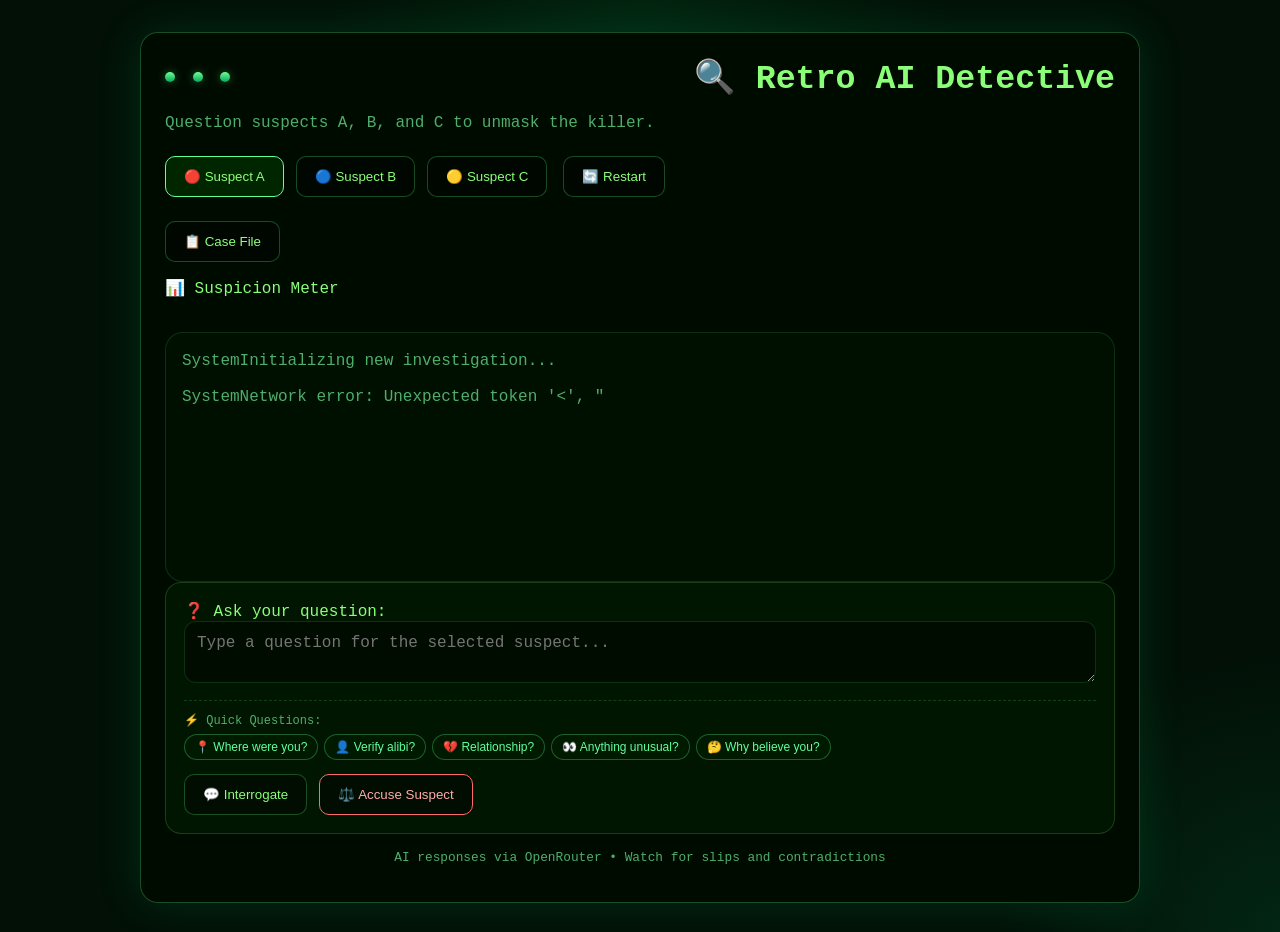
==== frontend/static/index.html @ 3cc5888c "Update project files for deployment" ====
<!DOCTYPE html>
<html lang="en">
<head>
  <meta charset="UTF-8" />
  <meta name="viewport" content="width=device-width, initial-scale=1.0" />
  <title>Retro AI Detective</title>
  <link rel="stylesheet" href="style.css" />
</head>
<body>
  <main class="terminal-shell">
    <section class="terminal-header">
      <div>
        <span class="status-dot"></span>
        <span class="status-dot"></span>
        <span class="status-dot"></span>
      </div>
      <h1>🔍 Retro AI Detective</h1>
      <p>Question suspects A, B, and C to unmask the killer.</p>
    </section>

    <section class="controls">
      <div class="suspect-buttons">
        <button id="suspect-A" class="suspect-button active">🔴 Suspect A</button>
        <button id="suspect-B" class="suspect-button">🔵 Suspect B</button>
        <button id="suspect-C" class="suspect-button">🟡 Suspect C</button>
      </div>
      <button id="restart-button" class="action-button">🔄 Restart</button>
    </section>

    <!-- Case File Panel -->
    <section class="case-file-panel">
      <button id="toggle-case-btn" class="action-button">📋 Case File</button>
      <div id="case-file-content" class="case-file hidden">
        <!-- Case details loaded dynamically -->
      </div>
    </section>

    <!-- Suspicion Meters -->
    <section class="meter-panel">
      <div class="meter-row">
        <span>📊 Suspicion Meter</span>
        <div class="meters" id="meter-container"></div>
      </div>
    </section>

    <!-- Terminal Output -->
    <section class="terminal-screen" id="terminal-output"></section>

    <!-- Question Form -->
    <form id="question-form" class="input-panel">
      <label for="question-input">❓ Ask your question:</label>
      <textarea id="question-input" rows="2" placeholder="Type a question for the selected suspect..."></textarea>
      
      <!-- Quick Questions -->
      <div class="quick-questions">
        <div class="quick-label">⚡ Quick Questions:</div>
        <div class="quick-buttons">
          <button type="button" class="quick-btn" data-question="Where were you at the time of the murder?">📍 Where were you?</button>
          <button type="button" class="quick-btn" data-question="Can anyone verify your alibi?">👤 Verify alibi?</button>
          <button type="button" class="quick-btn" data-question="What was your relationship with the victim?">💔 Relationship?</button>
          <button type="button" class="quick-btn" data-question="Did you see or hear anything unusual?">👀 Anything unusual?</button>
          <button type="button" class="quick-btn" data-question="Why should I believe you?">🤔 Why believe you?</button>
        </div>
      </div>
      
      <div class="input-actions">
        <button type="submit" class="action-button">💬 Interrogate</button>
        <button type="button" id="accuse-button" class="action-button accuse">⚖️ Accuse Suspect</button>
      </div>
    </form>

    <section class="footer-line">
      <p>AI responses via OpenRouter • Watch for slips and contradictions</p>
    </section>
  </main>
  <script src="script.js?v=3"></script>
</body>
</html>
---- frontend/static/style.css ----
* {
  box-sizing: border-box;
}

:root {
  color-scheme: dark;
  --background: #021006;
  --panel: rgba(0, 25, 0, 0.82);
  --text: #8aff77;
  --muted: #4fae6b;
  --border: rgba(82, 230, 121, 0.3);
  --shadow: rgba(46, 255, 108, 0.22);
  --danger: #ff6b6b;
  --accent: #60ff9e;
}

body {
  margin: 0;
  min-height: 100vh;
  font-family: 'Courier New', Courier, monospace;
  background: radial-gradient(circle at top, rgba(12, 255, 118, 0.08), transparent 28%),
    radial-gradient(circle at bottom right, rgba(8, 191, 112, 0.12), transparent 18%),
    radial-gradient(circle at center, rgba(0, 255, 136, 0.04), transparent 25%),
    var(--background);
  color: var(--text);
}

.terminal-shell {
  max-width: 1000px;
  margin: 32px auto;
  padding: 24px;
  background: rgba(0, 12, 0, 0.98);
  border: 1px solid var(--border);
  border-radius: 18px;
  box-shadow: 0 0 48px rgba(0, 255, 150, 0.12);
}

.terminal-header {
  display: flex;
  flex-wrap: wrap;
  align-items: center;
  justify-content: space-between;
  gap: 16px;
  margin-bottom: 24px;
}

.terminal-header h1 {
  margin: 0;
  font-size: clamp(1.8rem, 2.6vw, 2.8rem);
}

.terminal-header p {
  margin: 0;
  color: var(--muted);
}

.status-dot {
  width: 10px;
  height: 10px;
  margin-right: 8px;
  display: inline-block;
  border-radius: 50%;
  background: linear-gradient(180deg, #6cff94, #08a65e);
  box-shadow: 0 0 8px rgba(80, 255, 146, 0.35);
}

.controls,
.meter-panel {
  display: flex;
  flex-wrap: wrap;
  gap: 16px;
  margin-bottom: 24px;
}

.suspect-buttons {
  display: flex;
  gap: 12px;
  flex-wrap: wrap;
}

.suspect-button,
.action-button {
  padding: 12px 18px;
  border: 1px solid var(--border);
  border-radius: 10px;
  background: rgba(0, 0, 0, 0.4);
  color: var(--text);
  cursor: pointer;
  transition: transform 0.12s ease, background 0.18s ease;
}

.suspect-button:hover,
.action-button:hover {
  transform: translateY(-1px);
  background: rgba(0, 35, 0, 0.72);
}

.suspect-button.active {
  border-color: var(--accent);
  background: rgba(0, 40, 0, 0.95);
}

/* CASE FILE - GAME STYLE */
.case-file-panel {
  margin: 16px 0;
}

.case-file {
  background: linear-gradient(135deg, rgba(0, 25, 0, 0.98), rgba(0, 15, 0, 0.95));
  border: 1px solid var(--border);
  border-radius: 12px;
  padding: 0;
  margin-top: 12px;
  max-height: 400px;
  overflow-y: auto;
}

.case-file.hidden {
  display: none;
}

.case-quickfacts {
  display: grid;
  grid-template-columns: repeat(3, 1fr);
  gap: 8px;
  padding: 12px 16px;
  background: rgba(0, 40, 0, 0.6);
  border-bottom: 1px solid var(--border);
}

.quickfact {
  display: flex;
  align-items: center;
  gap: 8px;
}

.quickfact .icon {
  font-size: 1.3rem;
}

.quickfact .label {
  font-size: 0.6rem;
  color: var(--muted);
  text-transform: uppercase;
}

.quickfact .value {
  font-size: 0.9rem;
  font-weight: bold;
  color: var(--text);
}

.case-sections {
  padding: 8px;
}

.case-section {
  margin-bottom: 2px;
  border-bottom: 1px solid rgba(82, 230, 121, 0.08);
}

.section-header {
  display: flex;
  align-items: center;
  gap: 8px;
  padding: 8px;
  cursor: pointer;
  border-radius: 6px;
}

.section-header:hover {
  background: rgba(0, 60, 0, 0.3);
}

.section-header .icon {
  font-size: 1.1rem;
}

.section-header h4 {
  margin: 0;
  color: var(--accent);
  font-size: 0.9rem;
  flex: 1;
}

.section-header .arrow {
  color: var(--muted);
  font-size: 0.7rem;
}

.section-content {
  padding: 0 8px 10px 36px;
  font-size: 0.8rem;
  line-height: 1.4;
}

.section-content.collapsed {
  display: none;
}

.evidence-tags {
  display: flex;
  flex-wrap: wrap;
  gap: 6px;
}

.evidence-tag {
  background: rgba(96, 255, 158, 0.08);
  border: 1px solid rgba(96, 255, 158, 0.25);
  border-radius: 20px;
  padding: 4px 10px;
  font-size: 0.75rem;
  color: var(--accent);
}

.evidence-tag::before {
  content: "🔍";
  margin-right: 4px;
  font-size: 0.65rem;
}

.suspect-connections {
  display: grid;
  gap: 5px;
}

.connection-card {
  display: flex;
  align-items: center;
  gap: 8px;
  padding: 6px 8px;
  background: rgba(0, 20, 0, 0.5);
  border-radius: 6px;
  border-left: 3px solid;
}

.connection-card[data-suspect="A"] { border-left-color: #ff6b6b; }
.connection-card[data-suspect="B"] { border-left-color: #6b9fff; }
.connection-card[data-suspect="C"] { border-left-color: #ffd56b; }

.connection-card .suspect-badge {
  font-weight: bold;
  min-width: 75px;
  font-size: 0.8rem;
}

.connection-card .connection-text {
  font-size: 0.75rem;
}

.difficulty-badge {
  display: inline-block;
  padding: 2px 8px;
  border-radius: 20px;
  font-size: 0.65rem;
  font-weight: bold;
  text-transform: uppercase;
}

.difficulty-badge.medium { background: #f57c00; color: #fff; }

.case-file::-webkit-scrollbar {
  width: 4px;
}
.case-file::-webkit-scrollbar-thumb {
  background: var(--border);
  border-radius: 2px;
}

/* INPUT & TERMINAL */
.input-panel {
  background: var(--panel);
  border: 1px solid rgba(138, 255, 117, 0.18);
  border-radius: 16px;
  padding: 18px;
}

#question-input {
  width: 100%;
  border: 1px solid rgba(75, 255, 119, 0.15);
  border-radius: 12px;
  background: rgba(0, 12, 0, 0.9);
  color: var(--text);
  padding: 12px;
  resize: vertical;
  font: inherit;
}

.input-actions {
  display: flex;
  gap: 12px;
  margin-top: 14px;
}

.action-button.accuse {
  border-color: var(--danger);
  color: #ffaaaa;
}

.quick-questions {
  margin-top: 12px;
  padding-top: 12px;
  border-top: 1px dashed rgba(82, 230, 121, 0.2);
}

.quick-label {
  font-size: 0.75rem;
  color: var(--muted);
  margin-bottom: 6px;
}

.quick-buttons {
  display: flex;
  flex-wrap: wrap;
  gap: 6px;
}

.quick-btn {
  padding: 5px 10px;
  border: 1px solid rgba(96, 255, 158, 0.3);
  border-radius: 20px;
  background: rgba(0, 30, 0, 0.5);
  color: var(--accent);
  font-size: 0.75rem;
  cursor: pointer;
}

.quick-btn:hover {
  background: rgba(0, 50, 0, 0.7);
}

.terminal-screen {
  min-height: 250px;
  max-height: 400px;
  overflow-y: auto;
  padding: 16px;
  background: rgba(0, 18, 0, 0.94);
  border: 1px solid rgba(74, 255, 130, 0.14);
  border-radius: 18px;
  line-height: 1.5;
}

.terminal-line {
  margin-bottom: 12px;
}

.terminal-line .label {
  color: var(--muted);
}

.line-player { color: #8cffd8; }
.line-ai { color: #abff8f; }
.line-system { color: var(--muted); }

.meters {
  display: grid;
  gap: 10px;
  margin-top: 10px;
}

.meter-label {
  display: flex;
  justify-content: space-between;
  font-size: 0.9rem;
}

.meter-track {
  height: 12px;
  border-radius: 999px;
  background: rgba(255, 255, 255, 0.05);
  overflow: hidden;
}

.meter-fill {
  height: 100%;
  background: linear-gradient(90deg, #6eff7b, #04d676);
}

.footer-line {
  margin-top: 16px;
  color: var(--muted);
  font-size: 0.8rem;
  text-align: center;
}

@media (max-width: 720px) {
  .terminal-shell { margin: 12px; padding: 14px; }
  .case-quickfacts { grid-template-columns: 1fr; }
  .connection-card { flex-direction: column; align-items: flex-start; }
  .quick-buttons { flex-direction: column; }
}
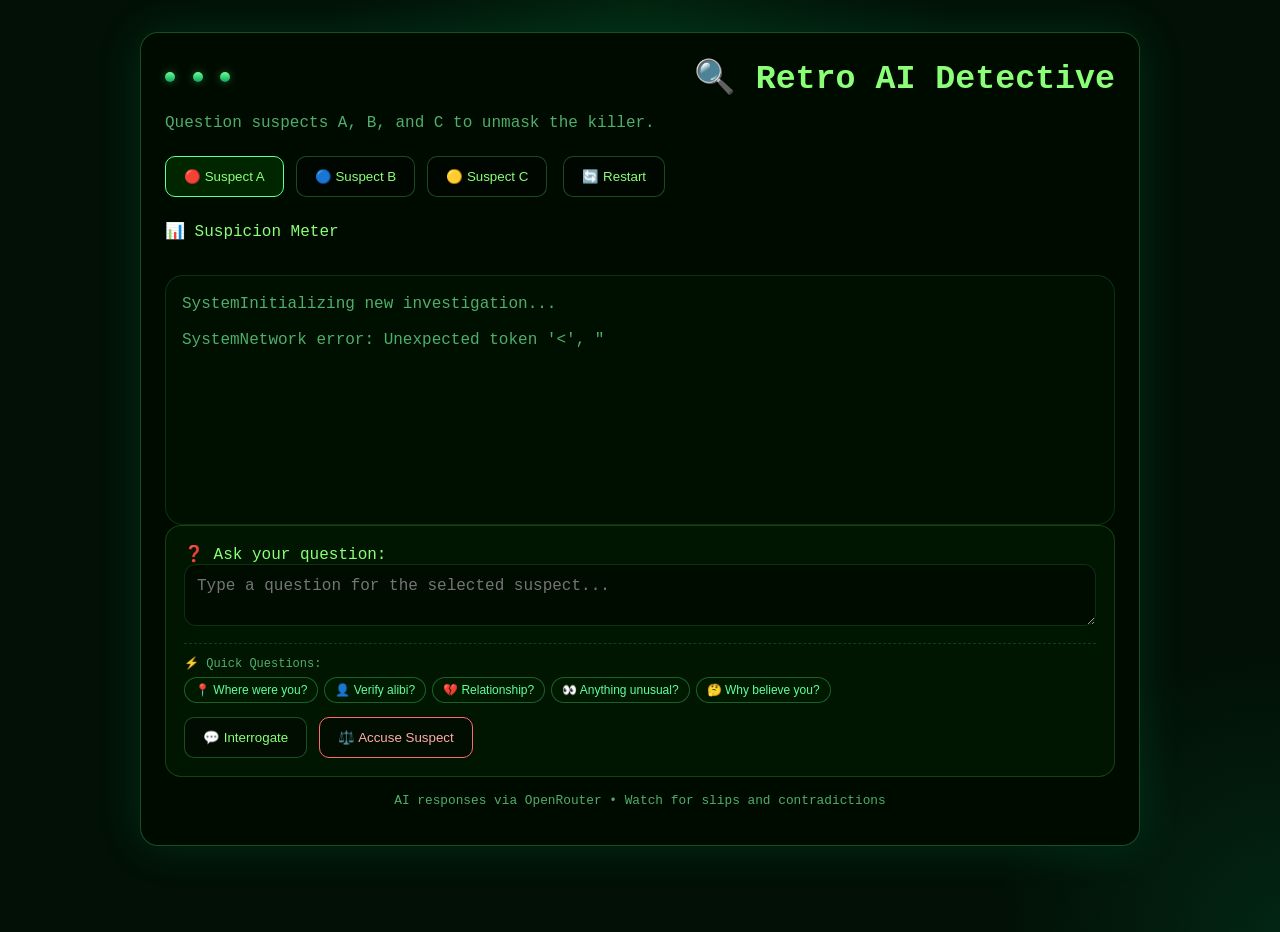
==== commit 00e183cf: "show details option" ====
--- a/frontend/static/index.html
+++ b/frontend/static/index.html
@@ -27,13 +27,6 @@
       <button id="restart-button" class="action-button">🔄 Restart</button>
     </section>
 
-    <!-- Case File Panel -->
-    <section class="case-file-panel">
-      <button id="toggle-case-btn" class="action-button">📋 Case File</button>
-      <div id="case-file-content" class="case-file hidden">
-        <!-- Case details loaded dynamically -->
-      </div>
-    </section>
 
     <!-- Suspicion Meters -->
     <section class="meter-panel">
--- a/frontend/static/style.css
+++ b/frontend/static/style.css
@@ -352,6 +352,12 @@
 .line-ai { color: #abff8f; }
 .line-system { color: var(--muted); }
 
+.action-cue {
+  font-style: italic;
+  color: #ffb86c;
+  opacity: 0.9;
+}
+
 .meters {
   display: grid;
   gap: 10px;
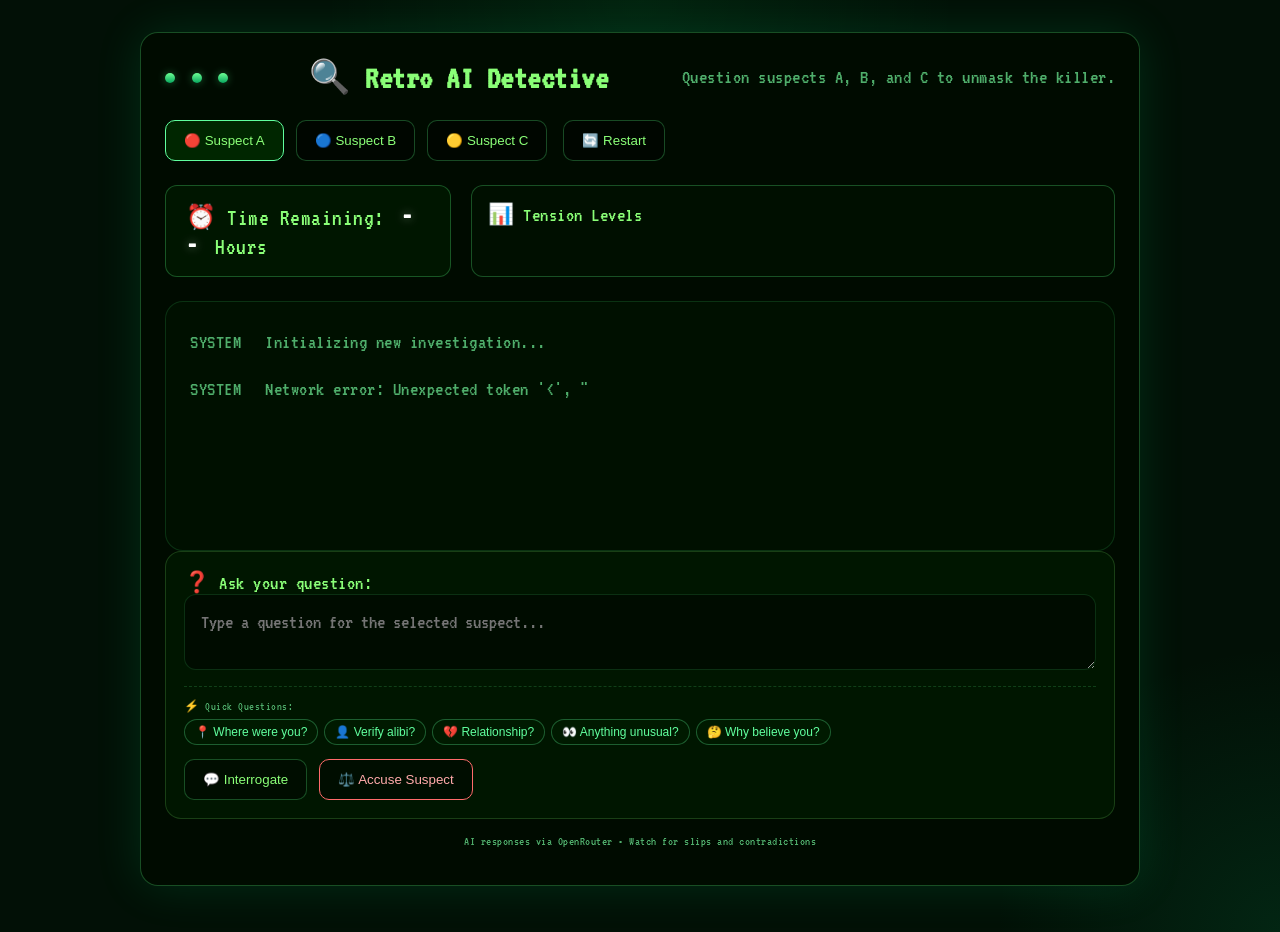
==== commit 7b9eec77: "Update UI separation for time/tension, remove AI asterisks output, fix static route" ====
--- a/frontend/static/index.html
+++ b/frontend/static/index.html
@@ -28,13 +28,20 @@
     </section>
 
 
-    <!-- Suspicion Meters -->
-    <section class="meter-panel">
-      <div class="meter-row">
-        <span>📊 Suspicion Meter</span>
-        <div class="meters" id="meter-container"></div>
-      </div>
-    </section>
+    <div class="status-panels">
+      <!-- Time Remaining -->
+      <section class="time-panel">
+        <span>⏰ Time Remaining: <strong id="time-remaining-val">--</strong> Hours</span>
+      </section>
+
+      <!-- Tension Meters -->
+      <section class="meter-panel">
+        <div class="meter-row">
+          <span>📊 Tension Levels</span>
+          <div class="meters" id="meter-container"></div>
+        </div>
+      </section>
+    </div>
 
     <!-- Terminal Output -->
     <section class="terminal-screen" id="terminal-output"></section>
--- a/frontend/static/style.css
+++ b/frontend/static/style.css
@@ -1,3 +1,5 @@
+@import url('https://fonts.googleapis.com/css2?family=VT323&display=swap');
+
 * {
   box-sizing: border-box;
 }
@@ -17,12 +19,14 @@
 body {
   margin: 0;
   min-height: 100vh;
-  font-family: 'Courier New', Courier, monospace;
+  font-family: 'VT323', monospace;
+  font-size: 1.3rem;
   background: radial-gradient(circle at top, rgba(12, 255, 118, 0.08), transparent 28%),
     radial-gradient(circle at bottom right, rgba(8, 191, 112, 0.12), transparent 18%),
     radial-gradient(circle at center, rgba(0, 255, 136, 0.04), transparent 25%),
     var(--background);
   color: var(--text);
+  letter-spacing: 0.5px;
 }
 
 .terminal-shell {
@@ -64,12 +68,46 @@
   box-shadow: 0 0 8px rgba(80, 255, 146, 0.35);
 }
 
-.controls,
-.meter-panel {
+.controls {
   display: flex;
   flex-wrap: wrap;
   gap: 16px;
   margin-bottom: 24px;
+}
+
+.status-panels {
+  display: flex;
+  flex-wrap: wrap;
+  gap: 20px;
+  margin-bottom: 24px;
+}
+
+.time-panel {
+  background: rgba(0, 30, 0, 0.6);
+  border: 1px solid var(--border);
+  border-radius: 12px;
+  padding: 16px 20px;
+  flex: 1;
+  min-width: 200px;
+  display: flex;
+  align-items: center;
+  font-size: 1.5rem;
+}
+
+.time-panel strong {
+  margin: 0 6px;
+  font-size: 1.8rem;
+  color: #fff;
+  text-shadow: 0 0 10px rgba(255, 255, 255, 0.4);
+}
+
+.meter-panel {
+  flex: 2.5;
+  min-width: 300px;
+  background: rgba(0, 20, 0, 0.5);
+  border: 1px solid var(--border);
+  border-radius: 12px;
+  padding: 16px;
 }
 
 .suspect-buttons {
@@ -98,173 +136,6 @@
 .suspect-button.active {
   border-color: var(--accent);
   background: rgba(0, 40, 0, 0.95);
-}
-
-/* CASE FILE - GAME STYLE */
-.case-file-panel {
-  margin: 16px 0;
-}
-
-.case-file {
-  background: linear-gradient(135deg, rgba(0, 25, 0, 0.98), rgba(0, 15, 0, 0.95));
-  border: 1px solid var(--border);
-  border-radius: 12px;
-  padding: 0;
-  margin-top: 12px;
-  max-height: 400px;
-  overflow-y: auto;
-}
-
-.case-file.hidden {
-  display: none;
-}
-
-.case-quickfacts {
-  display: grid;
-  grid-template-columns: repeat(3, 1fr);
-  gap: 8px;
-  padding: 12px 16px;
-  background: rgba(0, 40, 0, 0.6);
-  border-bottom: 1px solid var(--border);
-}
-
-.quickfact {
-  display: flex;
-  align-items: center;
-  gap: 8px;
-}
-
-.quickfact .icon {
-  font-size: 1.3rem;
-}
-
-.quickfact .label {
-  font-size: 0.6rem;
-  color: var(--muted);
-  text-transform: uppercase;
-}
-
-.quickfact .value {
-  font-size: 0.9rem;
-  font-weight: bold;
-  color: var(--text);
-}
-
-.case-sections {
-  padding: 8px;
-}
-
-.case-section {
-  margin-bottom: 2px;
-  border-bottom: 1px solid rgba(82, 230, 121, 0.08);
-}
-
-.section-header {
-  display: flex;
-  align-items: center;
-  gap: 8px;
-  padding: 8px;
-  cursor: pointer;
-  border-radius: 6px;
-}
-
-.section-header:hover {
-  background: rgba(0, 60, 0, 0.3);
-}
-
-.section-header .icon {
-  font-size: 1.1rem;
-}
-
-.section-header h4 {
-  margin: 0;
-  color: var(--accent);
-  font-size: 0.9rem;
-  flex: 1;
-}
-
-.section-header .arrow {
-  color: var(--muted);
-  font-size: 0.7rem;
-}
-
-.section-content {
-  padding: 0 8px 10px 36px;
-  font-size: 0.8rem;
-  line-height: 1.4;
-}
-
-.section-content.collapsed {
-  display: none;
-}
-
-.evidence-tags {
-  display: flex;
-  flex-wrap: wrap;
-  gap: 6px;
-}
-
-.evidence-tag {
-  background: rgba(96, 255, 158, 0.08);
-  border: 1px solid rgba(96, 255, 158, 0.25);
-  border-radius: 20px;
-  padding: 4px 10px;
-  font-size: 0.75rem;
-  color: var(--accent);
-}
-
-.evidence-tag::before {
-  content: "🔍";
-  margin-right: 4px;
-  font-size: 0.65rem;
-}
-
-.suspect-connections {
-  display: grid;
-  gap: 5px;
-}
-
-.connection-card {
-  display: flex;
-  align-items: center;
-  gap: 8px;
-  padding: 6px 8px;
-  background: rgba(0, 20, 0, 0.5);
-  border-radius: 6px;
-  border-left: 3px solid;
-}
-
-.connection-card[data-suspect="A"] { border-left-color: #ff6b6b; }
-.connection-card[data-suspect="B"] { border-left-color: #6b9fff; }
-.connection-card[data-suspect="C"] { border-left-color: #ffd56b; }
-
-.connection-card .suspect-badge {
-  font-weight: bold;
-  min-width: 75px;
-  font-size: 0.8rem;
-}
-
-.connection-card .connection-text {
-  font-size: 0.75rem;
-}
-
-.difficulty-badge {
-  display: inline-block;
-  padding: 2px 8px;
-  border-radius: 20px;
-  font-size: 0.65rem;
-  font-weight: bold;
-  text-transform: uppercase;
-}
-
-.difficulty-badge.medium { background: #f57c00; color: #fff; }
-
-.case-file::-webkit-scrollbar {
-  width: 4px;
-}
-.case-file::-webkit-scrollbar-thumb {
-  background: var(--border);
-  border-radius: 2px;
 }
 
 /* INPUT & TERMINAL */
@@ -281,9 +152,11 @@
   border-radius: 12px;
   background: rgba(0, 12, 0, 0.9);
   color: var(--text);
-  padding: 12px;
+  padding: 16px;
   resize: vertical;
   font: inherit;
+  font-family: 'VT323', monospace;
+  font-size: 1.3rem;
 }
 
 .input-actions {
@@ -333,7 +206,7 @@
   min-height: 250px;
   max-height: 400px;
   overflow-y: auto;
-  padding: 16px;
+  padding: 24px;
   background: rgba(0, 18, 0, 0.94);
   border: 1px solid rgba(74, 255, 130, 0.14);
   border-radius: 18px;
@@ -341,11 +214,16 @@
 }
 
 .terminal-line {
-  margin-bottom: 12px;
+  margin-bottom: 16px;
+  display: flex;
 }
 
 .terminal-line .label {
   color: var(--muted);
+  min-width: 75px;
+  display: inline-block;
+  text-transform: uppercase;
+  flex-shrink: 0;
 }
 
 .line-player { color: #8cffd8; }
@@ -391,7 +269,5 @@
 
 @media (max-width: 720px) {
   .terminal-shell { margin: 12px; padding: 14px; }
-  .case-quickfacts { grid-template-columns: 1fr; }
-  .connection-card { flex-direction: column; align-items: flex-start; }
   .quick-buttons { flex-direction: column; }
 }
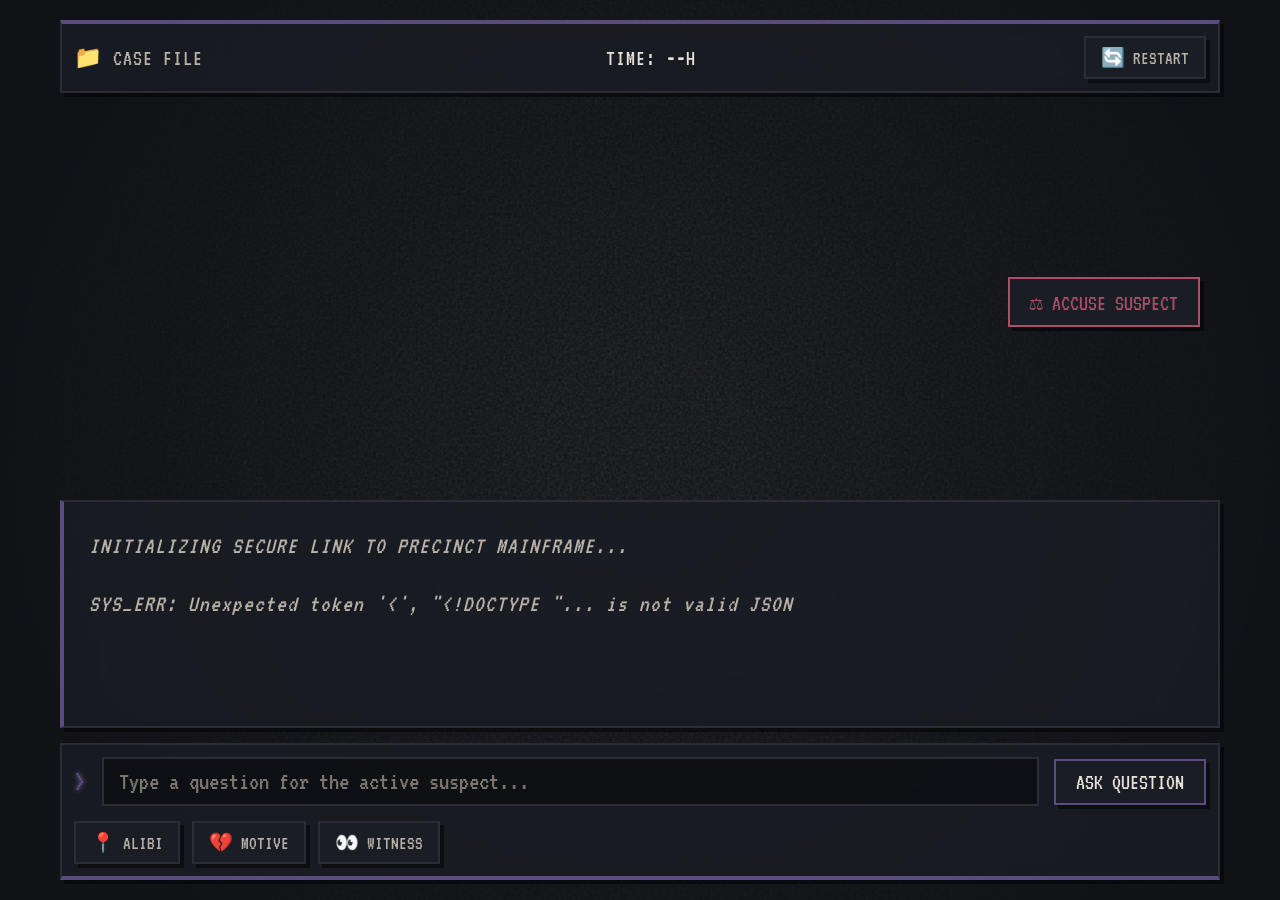
==== commit 1e9a1f87: "s" ====
--- a/frontend/static/index.html
+++ b/frontend/static/index.html
@@ -3,76 +3,74 @@
 <head>
   <meta charset="UTF-8" />
   <meta name="viewport" content="width=device-width, initial-scale=1.0" />
-  <title>Retro AI Detective</title>
+  <title>Retro AI Detective - Dim Edition</title>
   <link rel="stylesheet" href="style.css" />
 </head>
 <body>
-  <main class="terminal-shell">
-    <section class="terminal-header">
-      <div>
-        <span class="status-dot"></span>
-        <span class="status-dot"></span>
-        <span class="status-dot"></span>
+  <!-- Background Layer -->
+  <div class="bg-wrapper">
+    <div class="bg-image"></div>
+    <div class="bg-overlay"></div>
+    <div class="crt-noise"></div>
+  </div>
+
+  <main class="ui-layer">
+    <!-- Top HUD -->
+    <header class="top-hud panel">
+      <div class="left-hud">
+        <span class="hud-icon" id="case-file-btn" style="cursor: pointer;">📁 CASE FILE</span>
       </div>
-      <h1>🔍 Retro AI Detective</h1>
-      <p>Question suspects A, B, and C to unmask the killer.</p>
+      <div class="center-hud">
+        <span class="time-readout">TIME: <strong id="time-remaining-val">--</strong>H</span>
+      </div>
+      <div class="right-hud">
+        <button id="restart-button-top" class="btn secondary">🔄 RESTART</button>
+      </div>
+    </header>
+
+    <!-- Suspect Area -->
+    <section class="suspect-panel" id="suspect-panel-container">
+      <div class="actions-overlay">
+        <button id="accuse-button" class="btn danger">⚖️ ACCUSE SUSPECT</button>
+      </div>
     </section>
 
-    <section class="controls">
-      <div class="suspect-buttons">
-        <button id="suspect-A" class="suspect-button active">🔴 Suspect A</button>
-        <button id="suspect-B" class="suspect-button">🔵 Suspect B</button>
-        <button id="suspect-C" class="suspect-button">🟡 Suspect C</button>
+    <!-- Main Dialogue & Interaction -->
+    <section class="bottom-hud">
+      <div class="dialogue-box panel" id="terminal-output">
+        <!-- Lines will be injected here -->
       </div>
-      <button id="restart-button" class="action-button">🔄 Restart</button>
+      
+      <form id="question-form" class="interaction-form panel">
+        <div class="input-row">
+          <label class="prompt-arrow">></label>
+          <input type="text" id="question-input" autocomplete="off" placeholder="Type a question for the active suspect..." />
+          <button type="submit" class="btn primary">ASK QUESTION</button>
+        </div>
+        
+        <div class="quick-actions">
+          <button type="button" class="btn secondary quick-btn" data-question="Where were you at the time of the murder?">📍 ALIBI</button>
+          <button type="button" class="btn secondary quick-btn" data-question="What was your relationship with the victim?">💔 MOTIVE</button>
+          <button type="button" class="btn secondary quick-btn" data-question="Did you see or hear anything unusual?">👀 WITNESS</button>
+        </div>
+      </form>
     </section>
 
+  </main>
+  
+  <!-- Case File Modal -->
+  <div id="case-modal" class="modal hidden">
+    <div class="modal-content panel">
+      <div class="modal-header">
+        <h2 id="modal-title">INTERNAL CASE FILE</h2>
+        <button id="close-modal" class="btn secondary">X</button>
+      </div>
+      <div class="modal-body">
+        <div id="case-summary-content">Loading data...</div>
+      </div>
+    </div>
+  </div>
 
-    <div class="status-panels">
-      <!-- Time Remaining -->
-      <section class="time-panel">
-        <span>⏰ Time Remaining: <strong id="time-remaining-val">--</strong> Hours</span>
-      </section>
-
-      <!-- Tension Meters -->
-      <section class="meter-panel">
-        <div class="meter-row">
-          <span>📊 Tension Levels</span>
-          <div class="meters" id="meter-container"></div>
-        </div>
-      </section>
-    </div>
-
-    <!-- Terminal Output -->
-    <section class="terminal-screen" id="terminal-output"></section>
-
-    <!-- Question Form -->
-    <form id="question-form" class="input-panel">
-      <label for="question-input">❓ Ask your question:</label>
-      <textarea id="question-input" rows="2" placeholder="Type a question for the selected suspect..."></textarea>
-      
-      <!-- Quick Questions -->
-      <div class="quick-questions">
-        <div class="quick-label">⚡ Quick Questions:</div>
-        <div class="quick-buttons">
-          <button type="button" class="quick-btn" data-question="Where were you at the time of the murder?">📍 Where were you?</button>
-          <button type="button" class="quick-btn" data-question="Can anyone verify your alibi?">👤 Verify alibi?</button>
-          <button type="button" class="quick-btn" data-question="What was your relationship with the victim?">💔 Relationship?</button>
-          <button type="button" class="quick-btn" data-question="Did you see or hear anything unusual?">👀 Anything unusual?</button>
-          <button type="button" class="quick-btn" data-question="Why should I believe you?">🤔 Why believe you?</button>
-        </div>
-      </div>
-      
-      <div class="input-actions">
-        <button type="submit" class="action-button">💬 Interrogate</button>
-        <button type="button" id="accuse-button" class="action-button accuse">⚖️ Accuse Suspect</button>
-      </div>
-    </form>
-
-    <section class="footer-line">
-      <p>AI responses via OpenRouter • Watch for slips and contradictions</p>
-    </section>
-  </main>
-  <script src="script.js?v=3"></script>
+  <script src="script.js?v=4"></script>
 </body>
 </html>
--- a/frontend/static/style.css
+++ b/frontend/static/style.css
@@ -1,273 +1,397 @@
 @import url('https://fonts.googleapis.com/css2?family=VT323&display=swap');
+
+:root {
+  --bg-color: #0F1115;
+  --panel-light: #22252E;
+  --panel-dark: #1A1D24;
+  --primary-purple: #5A4B81;
+  --hover-purple: #3E345C;
+  --glow-purple: #7B6AA6;
+  --neon-pink: #C06C84;
+  --danger-red: #A94F68;
+  --clue-gold: #B8A76A;
+  --text-primary: #E6E1D9;
+  --text-secondary: #B7B1A8;
+  --disabled: #7A756E;
+  --border-color: #2A2D36;
+  --shadow-color: rgba(0, 0, 0, 0.5);
+}
 
 * {
   box-sizing: border-box;
-}
-
-:root {
-  color-scheme: dark;
-  --background: #021006;
-  --panel: rgba(0, 25, 0, 0.82);
-  --text: #8aff77;
-  --muted: #4fae6b;
-  --border: rgba(82, 230, 121, 0.3);
-  --shadow: rgba(46, 255, 108, 0.22);
-  --danger: #ff6b6b;
-  --accent: #60ff9e;
+  margin: 0;
+  padding: 0;
 }
 
 body {
-  margin: 0;
-  min-height: 100vh;
   font-family: 'VT323', monospace;
-  font-size: 1.3rem;
-  background: radial-gradient(circle at top, rgba(12, 255, 118, 0.08), transparent 28%),
-    radial-gradient(circle at bottom right, rgba(8, 191, 112, 0.12), transparent 18%),
-    radial-gradient(circle at center, rgba(0, 255, 136, 0.04), transparent 25%),
-    var(--background);
-  color: var(--text);
-  letter-spacing: 0.5px;
-}
-
-.terminal-shell {
-  max-width: 1000px;
-  margin: 32px auto;
-  padding: 24px;
-  background: rgba(0, 12, 0, 0.98);
-  border: 1px solid var(--border);
-  border-radius: 18px;
-  box-shadow: 0 0 48px rgba(0, 255, 150, 0.12);
-}
-
-.terminal-header {
-  display: flex;
-  flex-wrap: wrap;
+  background-color: var(--bg-color);
+  color: var(--text-primary);
+  overflow: hidden;
+  height: 100vh;
+  display: flex;
+  flex-direction: column;
+  letter-spacing: 1px;
+}
+
+/* Background & Overlays */
+.bg-wrapper {
+  position: fixed;
+  top: 0; left: 0; width: 100%; height: 100%;
+  z-index: 0;
+  pointer-events: none;
+}
+
+.bg-image {
+  width: 100%; height: 100%;
+  background: url('https://images.unsplash.com/photo-1510414696678-2415ad8474aa?q=80&w=2070&auto=format&fit=crop') center/cover;
+  filter: blur(8px) brightness(0.2) grayscale(70%);
+  transform: scale(1.05); /* hide edge blur */
+}
+
+.bg-overlay {
+  position: absolute;
+  top: 0; left: 0; width: 100%; height: 100%;
+  background: radial-gradient(circle, transparent 10%, #0F1115 85%);
+}
+
+.crt-noise {
+  position: absolute;
+  top: 0; left: 0; width: 100%; height: 100%;
+  opacity: 0.15;
+  background-image: url("data:image/svg+xml,%3Csvg viewBox='0 0 400 400' xmlns='http://www.w3.org/2000/svg'%3E%3Cfilter id='noiseFilter'%3E%3CfeTurbulence type='fractalNoise' baseFrequency='0.8' numOctaves='3' stitchTiles='stitch'/%3E%3C/filter%3E%3Crect width='100%25' height='100%25' filter='url(%23noiseFilter)'/%3E%3C/svg%3E");
+  mix-blend-mode: overlay;
+}
+
+/* UI Layer */
+.ui-layer {
+  position: relative;
+  z-index: 1;
+  display: flex;
+  flex-direction: column;
+  height: 100vh;
+  padding: 20px;
+  max-width: 1200px;
+  margin: 0 auto;
+  width: 100%;
+  gap: 20px;
+}
+
+.panel {
+  background: rgba(26, 29, 36, 0.85);
+  backdrop-filter: blur(8px);
+  border: 2px solid var(--border-color);
+  box-shadow: 4px 4px 0px var(--shadow-color);
+  padding: 12px;
+}
+
+/* Top HUD */
+.top-hud {
+  display: flex;
+  justify-content: space-between;
   align-items: center;
-  justify-content: space-between;
-  gap: 16px;
-  margin-bottom: 24px;
-}
-
-.terminal-header h1 {
-  margin: 0;
-  font-size: clamp(1.8rem, 2.6vw, 2.8rem);
-}
-
-.terminal-header p {
-  margin: 0;
-  color: var(--muted);
-}
-
-.status-dot {
-  width: 10px;
-  height: 10px;
-  margin-right: 8px;
+  font-size: 1.4rem;
+  border-top: 4px solid var(--primary-purple);
+}
+
+.hud-icon {
+  margin-right: 15px;
+  color: var(--text-secondary);
+}
+
+.hud-icon:hover {
+  color: var(--glow-purple);
+}
+
+#clue-indicator {
+  color: var(--clue-gold);
+}
+
+.blink-dot {
   display: inline-block;
+  width: 8px; height: 8px;
+  background-color: var(--clue-gold);
   border-radius: 50%;
-  background: linear-gradient(180deg, #6cff94, #08a65e);
-  box-shadow: 0 0 8px rgba(80, 255, 146, 0.35);
-}
-
-.controls {
-  display: flex;
-  flex-wrap: wrap;
-  gap: 16px;
-  margin-bottom: 24px;
-}
-
-.status-panels {
-  display: flex;
-  flex-wrap: wrap;
-  gap: 20px;
-  margin-bottom: 24px;
-}
-
-.time-panel {
-  background: rgba(0, 30, 0, 0.6);
-  border: 1px solid var(--border);
-  border-radius: 12px;
-  padding: 16px 20px;
+  animation: blink 2s infinite;
+  margin-left: 5px;
+  box-shadow: 0 0 8px var(--clue-gold);
+}
+
+@keyframes blink {
+  0%, 100% { opacity: 1; }
+  50% { opacity: 0.2; }
+}
+
+/* Removed hearts style */
+
+/* Suspect Panel */
+.suspect-panel {
+  display: flex;
+  justify-content: center;
+  gap: 30px;
   flex: 1;
-  min-width: 200px;
-  display: flex;
   align-items: center;
-  font-size: 1.5rem;
-}
-
-.time-panel strong {
-  margin: 0 6px;
-  font-size: 1.8rem;
-  color: #fff;
-  text-shadow: 0 0 10px rgba(255, 255, 255, 0.4);
-}
-
-.meter-panel {
-  flex: 2.5;
-  min-width: 300px;
-  background: rgba(0, 20, 0, 0.5);
-  border: 1px solid var(--border);
-  border-radius: 12px;
-  padding: 16px;
-}
-
-.suspect-buttons {
-  display: flex;
-  gap: 12px;
-  flex-wrap: wrap;
-}
-
-.suspect-button,
-.action-button {
-  padding: 12px 18px;
-  border: 1px solid var(--border);
-  border-radius: 10px;
-  background: rgba(0, 0, 0, 0.4);
-  color: var(--text);
+  position: relative;
+}
+
+.suspect-card {
+  width: 180px;
+  background: var(--panel-dark);
+  border: 4px solid var(--border-color);
+  padding: 20px 15px;
+  text-align: center;
   cursor: pointer;
-  transition: transform 0.12s ease, background 0.18s ease;
-}
-
-.suspect-button:hover,
-.action-button:hover {
-  transform: translateY(-1px);
-  background: rgba(0, 35, 0, 0.72);
-}
-
-.suspect-button.active {
-  border-color: var(--accent);
-  background: rgba(0, 40, 0, 0.95);
-}
-
-/* INPUT & TERMINAL */
-.input-panel {
-  background: var(--panel);
-  border: 1px solid rgba(138, 255, 117, 0.18);
-  border-radius: 16px;
-  padding: 18px;
-}
-
-#question-input {
+  transition: all 0.2s ease;
+  box-shadow: 6px 6px 0px var(--shadow-color);
+}
+
+.suspect-card:hover {
+  background: var(--hover-purple);
+  transform: translateY(-2px);
+}
+
+.suspect-card.active {
+  border-color: var(--primary-purple);
+  box-shadow: 0 0 20px var(--glow-purple), 6px 6px 0px var(--shadow-color);
+  transform: translateY(-5px);
+  background: var(--panel-light);
+}
+
+.suspect-portrait {
+  font-size: 5rem;
+  margin-bottom: 12px;
+  filter: grayscale(100%);
+  opacity: 0.7;
+  transition: all 0.2s ease;
+}
+
+.suspect-card.active .suspect-portrait {
+  filter: none;
+  opacity: 1;
+  text-shadow: 0 0 15px var(--glow-purple);
+}
+
+.suspect-name {
+  font-size: 1.6rem;
+  margin-bottom: 15px;
+  color: var(--text-secondary);
+}
+
+.suspect-card.active .suspect-name {
+  color: var(--text-primary);
+}
+
+.meter-wrapper {
+  height: 12px;
+  background: var(--bg-color);
+  border: 2px solid var(--border-color);
   width: 100%;
-  border: 1px solid rgba(75, 255, 119, 0.15);
-  border-radius: 12px;
-  background: rgba(0, 12, 0, 0.9);
-  color: var(--text);
-  padding: 16px;
-  resize: vertical;
-  font: inherit;
-  font-family: 'VT323', monospace;
-  font-size: 1.3rem;
-}
-
-.input-actions {
-  display: flex;
-  gap: 12px;
-  margin-top: 14px;
-}
-
-.action-button.accuse {
-  border-color: var(--danger);
-  color: #ffaaaa;
-}
-
-.quick-questions {
-  margin-top: 12px;
-  padding-top: 12px;
-  border-top: 1px dashed rgba(82, 230, 121, 0.2);
-}
-
-.quick-label {
-  font-size: 0.75rem;
-  color: var(--muted);
-  margin-bottom: 6px;
-}
-
-.quick-buttons {
-  display: flex;
-  flex-wrap: wrap;
-  gap: 6px;
-}
-
-.quick-btn {
-  padding: 5px 10px;
-  border: 1px solid rgba(96, 255, 158, 0.3);
-  border-radius: 20px;
-  background: rgba(0, 30, 0, 0.5);
-  color: var(--accent);
-  font-size: 0.75rem;
-  cursor: pointer;
-}
-
-.quick-btn:hover {
-  background: rgba(0, 50, 0, 0.7);
-}
-
-.terminal-screen {
-  min-height: 250px;
-  max-height: 400px;
-  overflow-y: auto;
-  padding: 24px;
-  background: rgba(0, 18, 0, 0.94);
-  border: 1px solid rgba(74, 255, 130, 0.14);
-  border-radius: 18px;
-  line-height: 1.5;
-}
-
-.terminal-line {
-  margin-bottom: 16px;
-  display: flex;
-}
-
-.terminal-line .label {
-  color: var(--muted);
-  min-width: 75px;
-  display: inline-block;
-  text-transform: uppercase;
-  flex-shrink: 0;
-}
-
-.line-player { color: #8cffd8; }
-.line-ai { color: #abff8f; }
-.line-system { color: var(--muted); }
-
-.action-cue {
-  font-style: italic;
-  color: #ffb86c;
-  opacity: 0.9;
-}
-
-.meters {
-  display: grid;
-  gap: 10px;
-  margin-top: 10px;
-}
-
-.meter-label {
-  display: flex;
-  justify-content: space-between;
-  font-size: 0.9rem;
-}
-
-.meter-track {
-  height: 12px;
-  border-radius: 999px;
-  background: rgba(255, 255, 255, 0.05);
-  overflow: hidden;
 }
 
 .meter-fill {
   height: 100%;
-  background: linear-gradient(90deg, #6eff7b, #04d676);
-}
-
-.footer-line {
-  margin-top: 16px;
-  color: var(--muted);
-  font-size: 0.8rem;
-  text-align: center;
-}
-
-@media (max-width: 720px) {
-  .terminal-shell { margin: 12px; padding: 14px; }
-  .quick-buttons { flex-direction: column; }
-}+  background: var(--text-secondary);
+  transition: width 0.3s ease, background-color 0.3s ease;
+}
+
+.meter-fill.high-tension {
+  background: var(--neon-pink);
+  box-shadow: 0 0 10px var(--neon-pink);
+}
+
+.actions-overlay {
+  position: absolute;
+  top: 50%;
+  transform: translateY(-50%);
+  right: 20px;
+  display: flex;
+  flex-direction: column;
+  gap: 15px;
+}
+
+/* Bottom HUD */
+.bottom-hud {
+  display: flex;
+  flex-direction: column;
+  gap: 15px;
+  height: 380px;
+}
+
+.dialogue-box {
+  flex: 1;
+  overflow-y: auto;
+  font-size: 1.5rem;
+  line-height: 1.6;
+  display: flex;
+  flex-direction: column;
+  gap: 12px;
+  padding: 25px;
+  border-left: 4px solid var(--primary-purple);
+}
+
+.terminal-line {
+  margin-bottom: 8px;
+  animation: fadeIn 0.3s ease;
+}
+
+@keyframes fadeIn {
+  from { opacity: 0; transform: translateY(5px); }
+  to { opacity: 1; transform: translateY(0); }
+}
+
+.line-player { color: var(--text-primary); }
+.line-player::before { content: "YOU: "; color: var(--text-secondary); }
+
+.line-ai { color: var(--text-primary); }
+.line-ai::before { content: "SUSPECT: "; color: var(--primary-purple); text-shadow: 0 0 8px var(--glow-purple); }
+
+.line-system { color: var(--text-secondary); font-style: italic; }
+
+.interaction-form {
+  display: flex;
+  flex-direction: column;
+  gap: 15px;
+  border-bottom: 4px solid var(--primary-purple);
+}
+
+.input-row {
+  display: flex;
+  gap: 15px;
+  align-items: center;
+}
+
+.prompt-arrow {
+  color: var(--primary-purple);
+  font-size: 1.8rem;
+  text-shadow: 0 0 5px var(--glow-purple);
+}
+
+#question-input {
+  flex: 1;
+  background: rgba(0, 0, 0, 0.4);
+  border: 2px solid var(--border-color);
+  color: var(--text-primary);
+  font-family: 'VT323', monospace;
+  font-size: 1.6rem;
+  padding: 10px 15px;
+  outline: none;
+  transition: border-color 0.2s;
+}
+
+#question-input:focus {
+  border-color: var(--primary-purple);
+  box-shadow: inset 0 0 10px rgba(90, 75, 129, 0.3);
+}
+
+#question-input::placeholder {
+  color: var(--disabled);
+}
+
+/* Buttons */
+.btn {
+  font-family: 'VT323', monospace;
+  font-size: 1.4rem;
+  padding: 10px 20px;
+  border: 2px solid var(--border-color);
+  background: var(--panel-dark);
+  color: var(--text-primary);
+  cursor: pointer;
+  box-shadow: 4px 4px 0px var(--shadow-color);
+  transition: all 0.1s ease;
+  text-transform: uppercase;
+}
+
+.btn:hover {
+  background: var(--hover-purple);
+  transform: translate(-2px, -2px);
+  box-shadow: 6px 6px 0px var(--shadow-color);
+}
+
+.btn:active {
+  transform: translate(2px, 2px);
+  box-shadow: 0px 0px 0px var(--shadow-color);
+}
+
+.btn.primary {
+  border-color: var(--primary-purple);
+  color: var(--text-primary);
+}
+
+.btn.primary:hover {
+  background: var(--primary-purple);
+  box-shadow: 0 0 10px var(--glow-purple), 6px 6px 0px var(--shadow-color);
+}
+
+.btn.secondary {
+  border-color: var(--border-color);
+  color: var(--text-secondary);
+  font-size: 1.2rem;
+  padding: 8px 15px;
+}
+
+.btn.secondary:hover {
+  color: var(--text-primary);
+}
+
+.btn.danger {
+  border-color: var(--danger-red);
+  color: var(--danger-red);
+  margin-top: 10px;
+}
+
+.btn.danger:hover {
+  background: var(--danger-red);
+  color: var(--text-primary);
+  box-shadow: 0 0 15px var(--danger-red), 6px 6px 0px var(--shadow-color);
+}
+
+.quick-actions {
+  display: flex;
+  gap: 12px;
+  justify-content: flex-start;
+}
+
+/* Effects */
+.shake {
+  animation: shake 0.4s cubic-bezier(.36,.07,.19,.97) both;
+}
+
+@keyframes shake {
+  10%, 90% { transform: translate3d(-2px, 0, 0); }
+  20%, 80% { transform: translate3d(4px, 0, 0); }
+  30%, 50%, 70% { transform: translate3d(-6px, 0, 0); }
+  40%, 60% { transform: translate3d(6px, 0, 0); }
+}
+
+/* Scrollbar */
+::-webkit-scrollbar { width: 12px; }
+::-webkit-scrollbar-track { background: var(--panel-dark); border-left: 2px solid var(--border-color); }
+::-webkit-scrollbar-thumb { background: var(--border-color); }
+::-webkit-scrollbar-thumb:hover { background: var(--primary-purple); }
+
+/* Modal Elements */
+.modal {
+  position: fixed; top: 0; left: 0; width: 100%; height: 100%;
+  background: rgba(0, 0, 0, 0.85);
+  z-index: 100;
+  display: flex; justify-content: center; align-items: center;
+  backdrop-filter: blur(5px);
+}
+.modal.hidden { display: none; }
+.modal-content {
+  width: 85%; max-width: 900px; max-height: 85vh; overflow-y: auto;
+  border-color: var(--primary-purple);
+  background: rgba(26, 29, 36, 0.95);
+  box-shadow: 0 0 30px rgba(0,0,0,0.9), inset 0 0 15px var(--hover-purple);
+}
+.modal-header { 
+  display: flex; justify-content: space-between; align-items: center; 
+  border-bottom: 2px solid var(--primary-purple); padding-bottom: 10px; margin-bottom: 20px; 
+}
+.modal-header h2 { color: var(--glow-purple); font-size: 2.5rem; text-shadow: 0 0 8px var(--glow-purple); }
+.modal-body { font-size: 1.4rem; color: var(--text-primary); line-height: 1.5; }
+.case-section { margin-bottom: 20px; }
+.case-section h3 { color: var(--clue-gold); padding-bottom: 5px; margin-bottom: 10px; font-size: 1.8rem; text-transform: uppercase;}
+.case-section p { margin-bottom: 8px; }
+.case-section ul { padding-left: 25px; margin-bottom: 8px; }
+.case-section li { margin-bottom: 6px; color: var(--text-secondary); }
